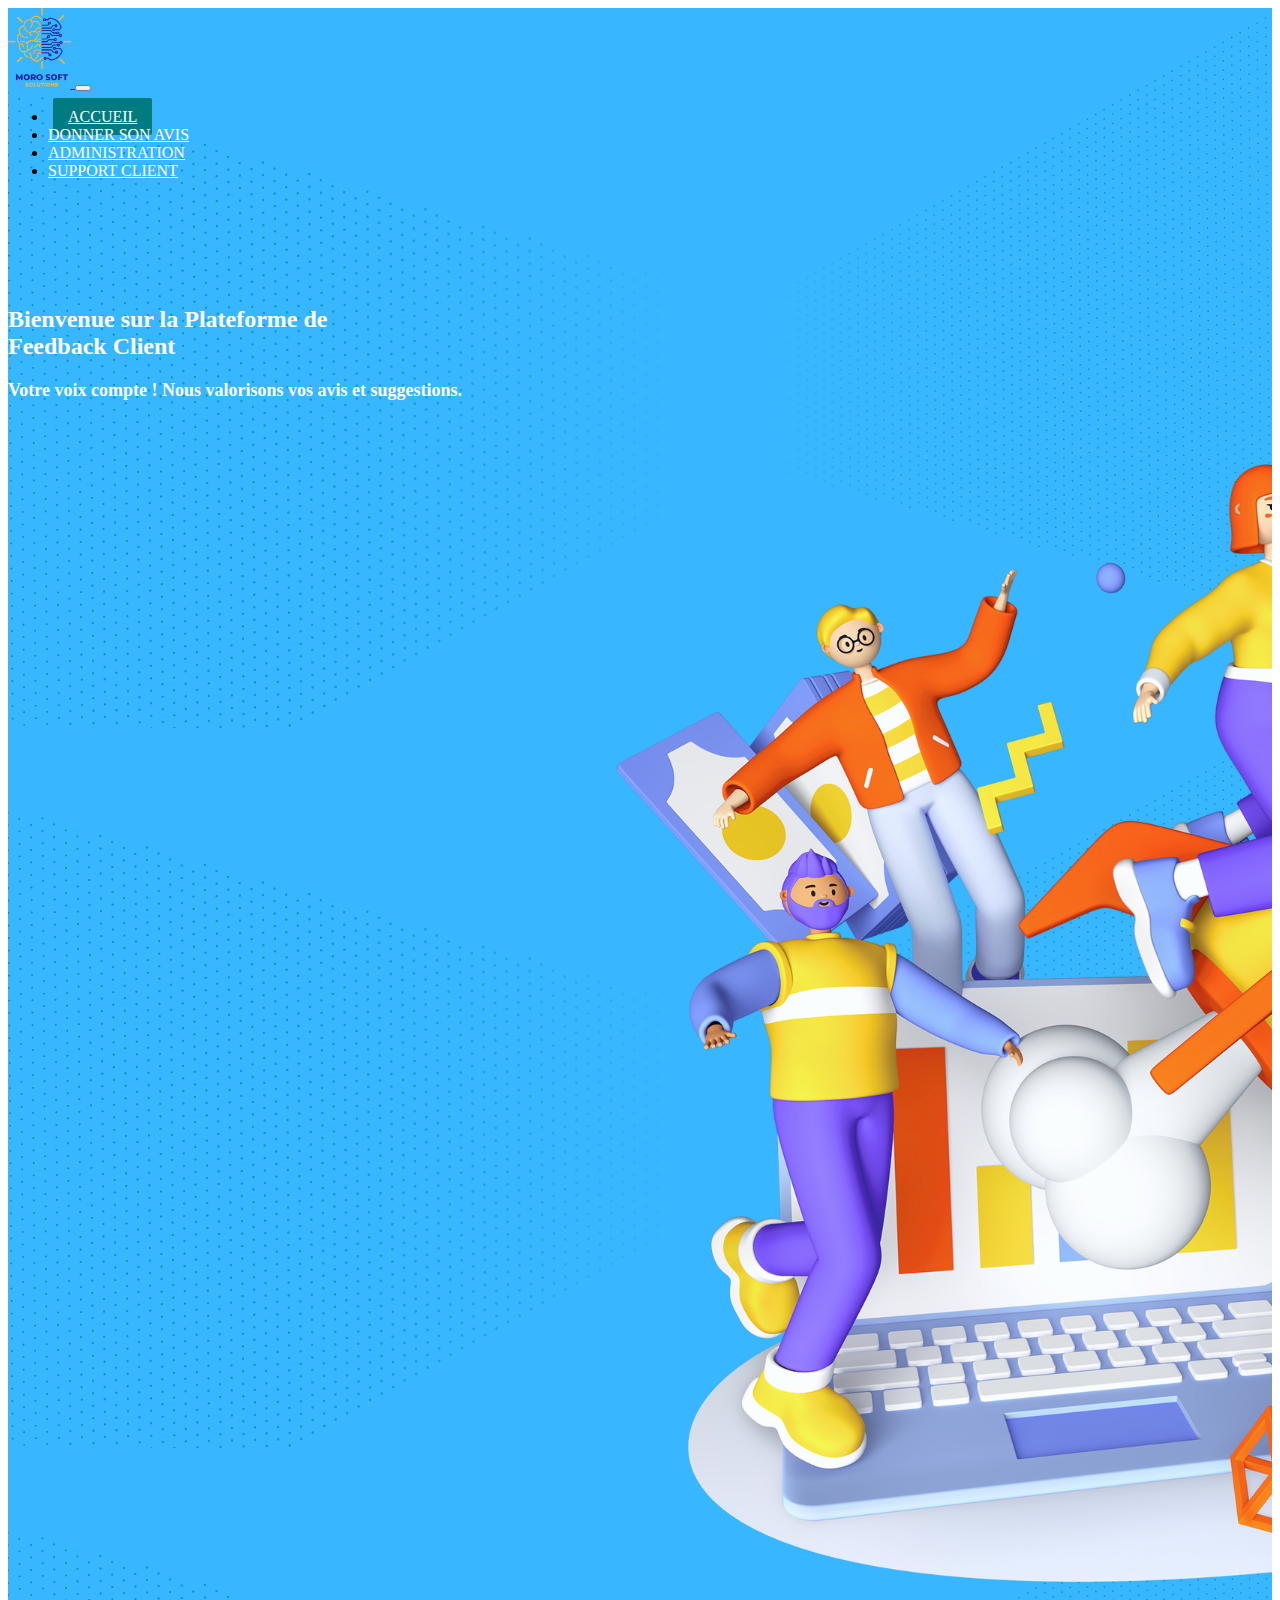
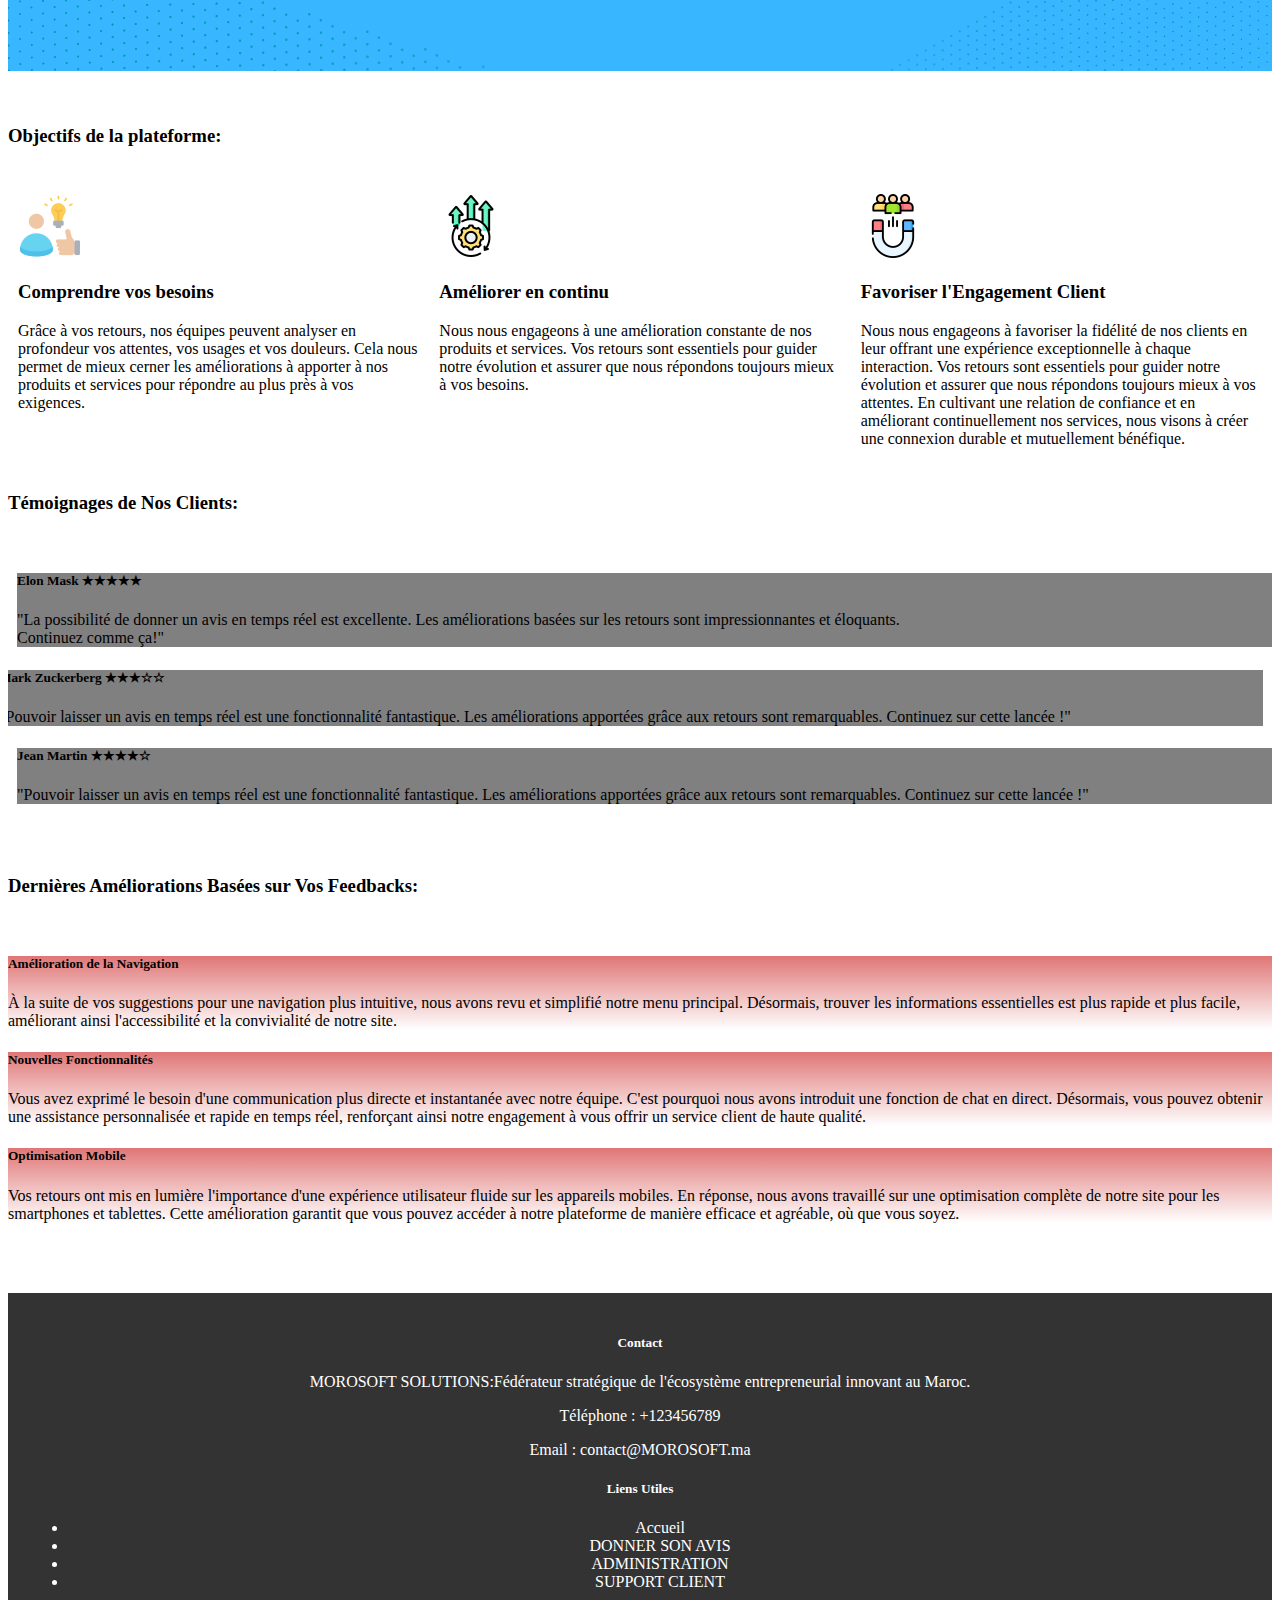
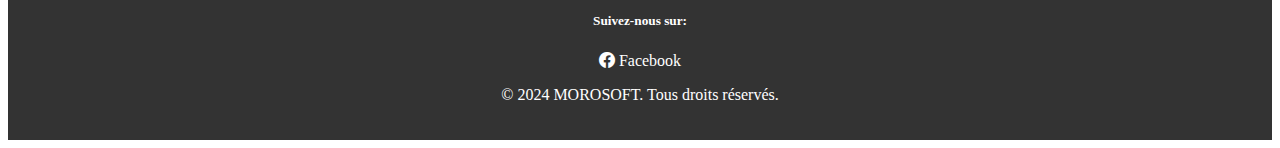
==== acceuil/index.html @ a05aec46 "Commit Site Feedback" ====
<!DOCTYPE html>
<html lang="en">

<head>
    <meta charset="UTF-8">
    <meta http-equiv="X-UA-Compatible" content="IE=edge">
    <meta name="viewport" content="width=device-width, initial-scale=1.0">

    <link href="https://cdn.jsdelivr.net/npm/bootstrap@5.2.1/dist/css/bootstrap.min.css" rel="stylesheet"
        integrity="sha384-iYQeCzEYFbKjA/T2uDLTpkwGzCiq6soy8tYaI1GyVh/UjpbCx/TYkiZhlZB6+fzT" crossorigin="anonymous">
        <link href="https://cdn.jsdelivr.net/npm/bootstrap-icons@1.8.1/font/bootstrap-icons.css" rel="stylesheet">
        <script src="https://ajax.googleapis.com/ajax/libs/jquery/3.6.0/jquery.min.js"></script> 
        <script src="https://code.jquery.com/jquery-3.6.0.min.js"></script>
        <script src="https://cdn.jsdelivr.net/npm/@popperjs/core@2.11.6/dist/umd/popper.min.js"></script>
        <script src="https://cdn.jsdelivr.net/npm/bootstrap@5.2.1/dist/js/bootstrap.min.js"></script>
        <head>
            <link href="https://cdn.jsdelivr.net/npm/bootstrap-icons/font/bootstrap-icons.css" rel="stylesheet">
          </head>
          
    <link rel="stylesheet" href="css/acceuil.css">
    <title>Document</title>




    <script>
        // Attendre que le document soit prêt
        $(document).ready(function () {
            // Fonction pour déplacer l'image
            function moveImage() {
                // Animation pour déplacer l'image à droite
                $('.myImage').animate({ top: '+=7%' }, 1000, function () {
                    // Animation terminée, réinitialiser la position
                    $('.myImage').css('top', '3%');
                });
            }

            // Appeler la fonction moveImage après un délai de 1 seconde

            setInterval(moveImage, 2000); // Répéter toutes les 2 secondes (2000 ms)
        });
    </script>
</head>
<style>
     .myImage {
            position: relative;
           top: 3%;
        }


        .social-icons i {
            color: #fff;
        }

        .social-icons a:hover i {
            color: #007bff;
        }
    
</style>
<body>

   <div style="background-image:url(photos/Simple\ Modern\ Blue\ Zoom\ Virtual\ Background\ \(6\).png);" 
        class="baground">
        <header>
            <nav class="navbar navbar-expand-lg navbar-light static-top">
                <div class="container">
                    <!-- Logo à gauche -->
                    <a href="#">
                        <img src="photos/MSS LOGO V2.png" alt="..." height="80">
                    </a>
                    <!-- Bouton de basculement pour le menu responsive -->
                    <button class="navbar-toggler" type="button" data-bs-toggle="collapse"
                        data-bs-target="#navbarSupportedContent" aria-controls="navbarSupportedContent"
                        aria-expanded="false" aria-label="Toggle navigation">
                        <span class="navbar-toggler-icon"></span>
                    </button>
                    <!-- Menu à droite -->
                    <div class="collapse navbar-collapse justify-content-end" id="navbarSupportedContent">
                        <ul class="navbar-nav">
                            <li class="nav-item hover">
                                <a class="nav-link active accueil-link" href="#acceuil.html" aria-current="page"
                                    style="color: white;">ACCUEIL</a>
                            </li>
                            <li class="nav-item">
                                <a class="nav-link active" href="../feedback" style="color: white;">DONNER SON AVIS</a>
                            </li>
                            <li class="nav-item">
                                <a class="nav-link active" href="../feedback/admin"
                                    style="color: white;">ADMINISTRATION</a>
                            </li>
                            <li class="nav-item">
                                <a class="nav-link active" href="../CHATBOT/chat.php" style="color: white;">SUPPORT
                                    CLIENT</a>
                            </li>
                        </ul>
                    </div>
                </div>
            </nav>
        </header>

        <br><br><br>

        <!-- Bienvenue -->
        <!-- <div class="parent">
            <div class="row">
                <div class="col-md-6 partie1">
                    <div class="d-flex flex-column bd-highlight mb-3">
                        <img src="Logo-TP-Blanc.png" class="img-fluid" style="width: 40%;" alt="Logo">
                        <h1 class="custom-title" style="color: white;">Bienvenue sur la Plateforme de <br><span
                                class="title">Feedback Client</span></h1>
                        <h2 class="subtitle" style="color: white; font-size: 18px;">Votre voix compte ! Nous valorisons vos avis et suggestions.</h2>
                    </div>
                </div>
                <div class="col-md-6 d-flex flex-column-reverse bd-highlight partie2">
                    <img src="Design-sans-titre-9.png" class="img-fluid" alt="" style="max-height: 400px;">
                </div>
            </div>
        </div>
        <br> <br><br>
        </div><br><br> -->

        <div class="container">
            <div class="row">
                <div class="col-md-5 mb-4 text-center partie1">
                    <!-- <img src="photos/MSS LOGO V2.png" class="img-fluid" style="width: 20%;" alt="Logo"><br><br> -->
                    <br><br><h2 class="custom-title" style="color: white;">Bienvenue sur la Plateforme de <br><span
                            class="title text-center display-1 ">Feedback Client</span></h2>
                    <h2 class="subtitle" style="color: white; font-size: 18px;">Votre voix compte ! Nous valorisons vos
                        avis et suggestions.</h2>

                </div>
                <div class="col-md-5 mb-4 ">
                    <img src="photos/Design-sans-titre-9.png" class="img-fluid myImage  " alt="#" style="margin-left: 10%;" >
                </div>
            </div>
        </div>
        <br><br>
    </div><br><br>











    <!-- Objectifs de la plateforme: -->
    <section>
        <h3 class="display-6 fw-bolder text-primary3 text-center" style="font-family:Roboto ;">Objectifs de la
            plateforme:</h3>
        <br>
        <div class="parent1">
            <div class="item1 text-center">
                <img src="photos/comprendre.png" alt=""><br>
                <h3 style="font-family: roboto;">Comprendre vos besoins</h3>
                <p class="custom-paragraph">Grâce à vos retours, nos équipes peuvent analyser en profondeur vos
                    attentes, vos usages et vos douleurs. Cela nous permet de mieux cerner les améliorations à apporter
                    à nos produits et services pour répondre au plus près à vos exigences.</p>
            </div>
            <div class="item2 text-center">
                <img src="photos/amelioration-continue.png" alt=""><br>
                <h3 style="font-family: roboto;">Améliorer en continu</h3>
                <p class="custom-paragraph">Nous nous engageons à une amélioration constante de nos produits et
                    services. Vos retours sont essentiels pour guider notre évolution et assurer que nous répondons
                    toujours mieux à vos besoins.</p>
            </div>
            <div class="item3 text-center">
                <img src="photos/lengagement-des-clients.png" alt=""><br>
                <h3 style="font-family: roboto;">Favoriser l'Engagement Client
                </h3>
                <p class="custom-paragraph">Nous nous engageons à favoriser la fidélité de nos clients en leur offrant
                    une expérience exceptionnelle à chaque interaction. Vos retours sont essentiels pour guider notre
                    évolution et assurer que nous répondons toujours mieux à vos attentes. En cultivant une relation de
                    confiance et en améliorant continuellement nos services, nous visons à créer une connexion durable
                    et mutuellement bénéfique.</p>
            </div>
        </div>
    </section>



     <!--Témoignages de Nos Clients:
 < -->
 <script>$(document).ready(function() {
    function animateCards() {
        $('.testimonial-card').each(function(index) {
            var $this = $(this);
            var distance = index % 2 === 0 ? '+=10px' : '-=10px';

            $this.animate({ left: distance }, 1000)
                 .animate({ left: '4px' }, 1000);
        });
    }

    // Appeler l'animation au chargement et de manière répétée
    animateCards();
    setInterval(animateCards, 1000); // Toutes les 4 secondes
});
</script>
 <section class="testimonials">
    <h3 class="display-6 fw-bolder text-primary3 text-center" style="font-family:Roboto;">Témoignages de Nos
        Clients:</h3>
    <br>
    <div class="container text-center">
        <div class="row">
            <!-- Témoignage 1 -->
            <div class="col-md-4 mb-4">
                <div class="testimonial-card shadow-sm p-4 rounded" style="background-color: gray;">
                    <div class="d-flex align-items-center">
                        <div>
                            <h5 class="client-name">Elon Mask ★★★★★</h5>
                            <p class="feedback">"La possibilité de donner un avis en temps réel est excellente. Les
                                améliorations basées sur les retours sont impressionnantes et éloquants.</br> Continuez comme ça!"</p>
                        </div>
                    </div>
                </div>
            </div>
            <!-- Témoignage 2 -->
            <div class="col-md-4  mb-4">
                <div class="testimonial-card shadow-sm p-4 rounded" style="background-color: gray;">
                    <div class="d-flex align-items-center">
                        <div>
                            <h5 class="client-name">Mark Zuckerberg ★★★&#9734;&#9734;</h5>
                            <p class="feedback">"Pouvoir laisser un avis en temps réel est une fonctionnalité fantastique. Les améliorations apportées grâce aux retours sont remarquables. Continuez sur cette lancée !"</p>
                        </div>
                    </div>
                </div>
            </div>
            <div class="col-md-4  mb-4">
                <div class="testimonial-card shadow-sm p-4 rounded" style="background-color: gray;">
                    <div class="d-flex align-items-center">
                        <div>
                            <h5 class="client-name">Jean Martin ★★★★&#9734;</h5>
                            <p class="feedback">"Pouvoir laisser un avis en temps réel est une fonctionnalité fantastique. Les améliorations apportées grâce aux retours sont remarquables. Continuez sur cette lancée !"</p>
                        </div>
                    </div>
                </div>
            </div>
        </div>
    </div>
</section>
<br><br>


<!--Dernières Améliorations Basées sur Vos Feedbacks:
 < -->
 <section>
    <h3 class="display-6 fw-bolder text-primary3 text-center" style="font-family: Roboto;">Dernières Améliorations Basées sur Vos Feedbacks:</h3>
    <br>
    <div class="container text-center">
        <div class="row justify-content-center">
            <!-- Utilisation d'une ligne avec justification du contenu au centre -->
            <div class="col-md-4 col-sm-6 mb-4">
                <div class="card h-100" style="background: linear-gradient(to bottom, #e07676, #ffffff);">
                    <div class="card-body">
                        <h5 class="card-title">Amélioration de la Navigation</h5>
                        <p class="card-text">À la suite de vos suggestions pour une navigation plus intuitive, nous avons revu et simplifié notre menu principal. Désormais, trouver les informations essentielles est plus rapide et plus facile, améliorant ainsi l'accessibilité et la convivialité de notre site.</p>
                    </div>
                </div>
            </div>
            <div class="col-md-4 col-sm-6 mb-4">
                <div class="card h-100" style="background: linear-gradient(to bottom, #e07676, #ffffff);">
                    <div class="card-body">
                        <h5 class="card-title">Nouvelles Fonctionnalités</h5>
                        <p class="card-text">Vous avez exprimé le besoin d'une communication plus directe et instantanée avec notre équipe. C'est pourquoi nous avons introduit une fonction de chat en direct. Désormais, vous pouvez obtenir une assistance personnalisée et rapide en temps réel, renforçant ainsi notre engagement à vous offrir un service client de haute qualité.</p>
                    </div>
                </div>
            </div>
            <div class="col-md-4 col-sm-6 mb-4">
                <div class="card h-100" style="background: linear-gradient(to bottom, #e07676, #ffffff);">
                    <div class="card-body">
                        <h5 class="card-title">Optimisation Mobile</h5>
                        <p class="card-text">Vos retours ont mis en lumière l'importance d'une expérience utilisateur fluide sur les appareils mobiles. En réponse, nous avons travaillé sur une optimisation complète de notre site pour les smartphones et tablettes. Cette amélioration garantit que vous pouvez accéder à notre plateforme de manière efficace et agréable, où que vous soyez.</p>
                    </div>
                </div>
            </div>
        </div>
    </div>
</section>
<br><br><br>

    




            <footer class="footer" style="  background-color: #333; color:  #fff;">
                <div class="container py-5">
                    <div class="row">
                        <div class="col-md-4" style="font-family: cursive;">
                            <h5 class="mb-4">Contact</h5>
                            <p class="mb-2">
                                MOROSOFT SOLUTIONS:Fédérateur stratégique de l'écosystème entrepreneurial innovant au Maroc.
                                </p>
                            <p class="mb-2">Téléphone : +123456789</p>
                            <p class="mb-2">Email : contact@MOROSOFT.ma</p>
                        </div>
                        <div class="col-md-4"style="font-family: cursive;">
                            <h5 class="mb-4">Liens Utiles</h5>
                            <ul class="list-unstyled mb-0">
                                <li><a href="index.html" class="text-white text-decoration-none">Accueil</a></li>
                                <li><a href="../feedback/" class="text-white text-decoration-none">DONNER SON AVIS</a></li>
                                <li><a href="../feedback/admin/" class="text-white text-decoration-none">ADMINISTRATION</a></li>
                                <li><a href="../CHATBOT/chat.php" class="text-white text-decoration-none">SUPPORT CLIENT</a></li>
                            </ul>
                        </div>
                        <div class="col-md-4" style="font-family: cursive;">
                            <h5 class="mb-4">Suivez-nous sur:  </h5>
                            <a href="https://web.facebook.com/morosoftpk/?locale=fr_FR&_rdc=1&_rdr" target="_blank">
                                <i class="bi bi-facebook"></i> Facebook
                              </a>
                        </div> 
                        
                    </div>
                </div>
                <div class="text-center py-4" style="background-color: #333;color: #fff;">
                    <p class="mb-0">&copy; 2024 MOROSOFT. Tous droits réservés.</p>
                </div>
              </footer>
              


   
</body>

</html>
---- acceuil/css/acceuil.css ----
/* styles.css */

/* Pour garantir que l'image de fond couvre tout l'écran */


.title {
  font-weight: bold;
 
}

.parent {
  display: flex;
  flex-direction: row;
  justify-content: space-around;
  font-size: 50px;
}

.parent1, .parent2 {
  display: flex;
  flex-direction: row;
  justify-content: space-between;
  flex-wrap: wrap;
}

.item1, .item2, .item3 {
  flex: 1;
  min-width: 300px;
  margin: 10px;
}

.para {
  font-size: 12px;
}

.amelior {
  background-color: #007bff;
  color: white;
}

.partie1 {
  width: 50%;
}

header nav ul li a:hover{
  border: none;
  background-color: rgb(0, 124, 128);
 color: white;
 border-radius: 2%;
 margin: 5px;
 padding: 10px 15px;
 font-family:  Roboto;


   }
   .accueil-link {
    border: none;
    background-color: rgb(0, 124, 128);
    color: white;
    border-radius: 2px;
    margin: 5px;
    padding: 10px 15px;
    font-family: Roboto;
}
.container {
  overflow: hidden; /* Empêche le débordement lors de l'animation */
  position: relative;
}
.testimonial-card {
  position: relative;
}
footer {
 /* Couleur de fond sombre */
  color: #fff;            /* Couleur du texte claire */
  text-align: center;
  padding: 20px;
}

footer a {
  color: #fff;            /* Couleur des liens */
  text-decoration: none;
}

footer a:hover {
  text-decoration: underline; /* Souligner les liens au survol */
}
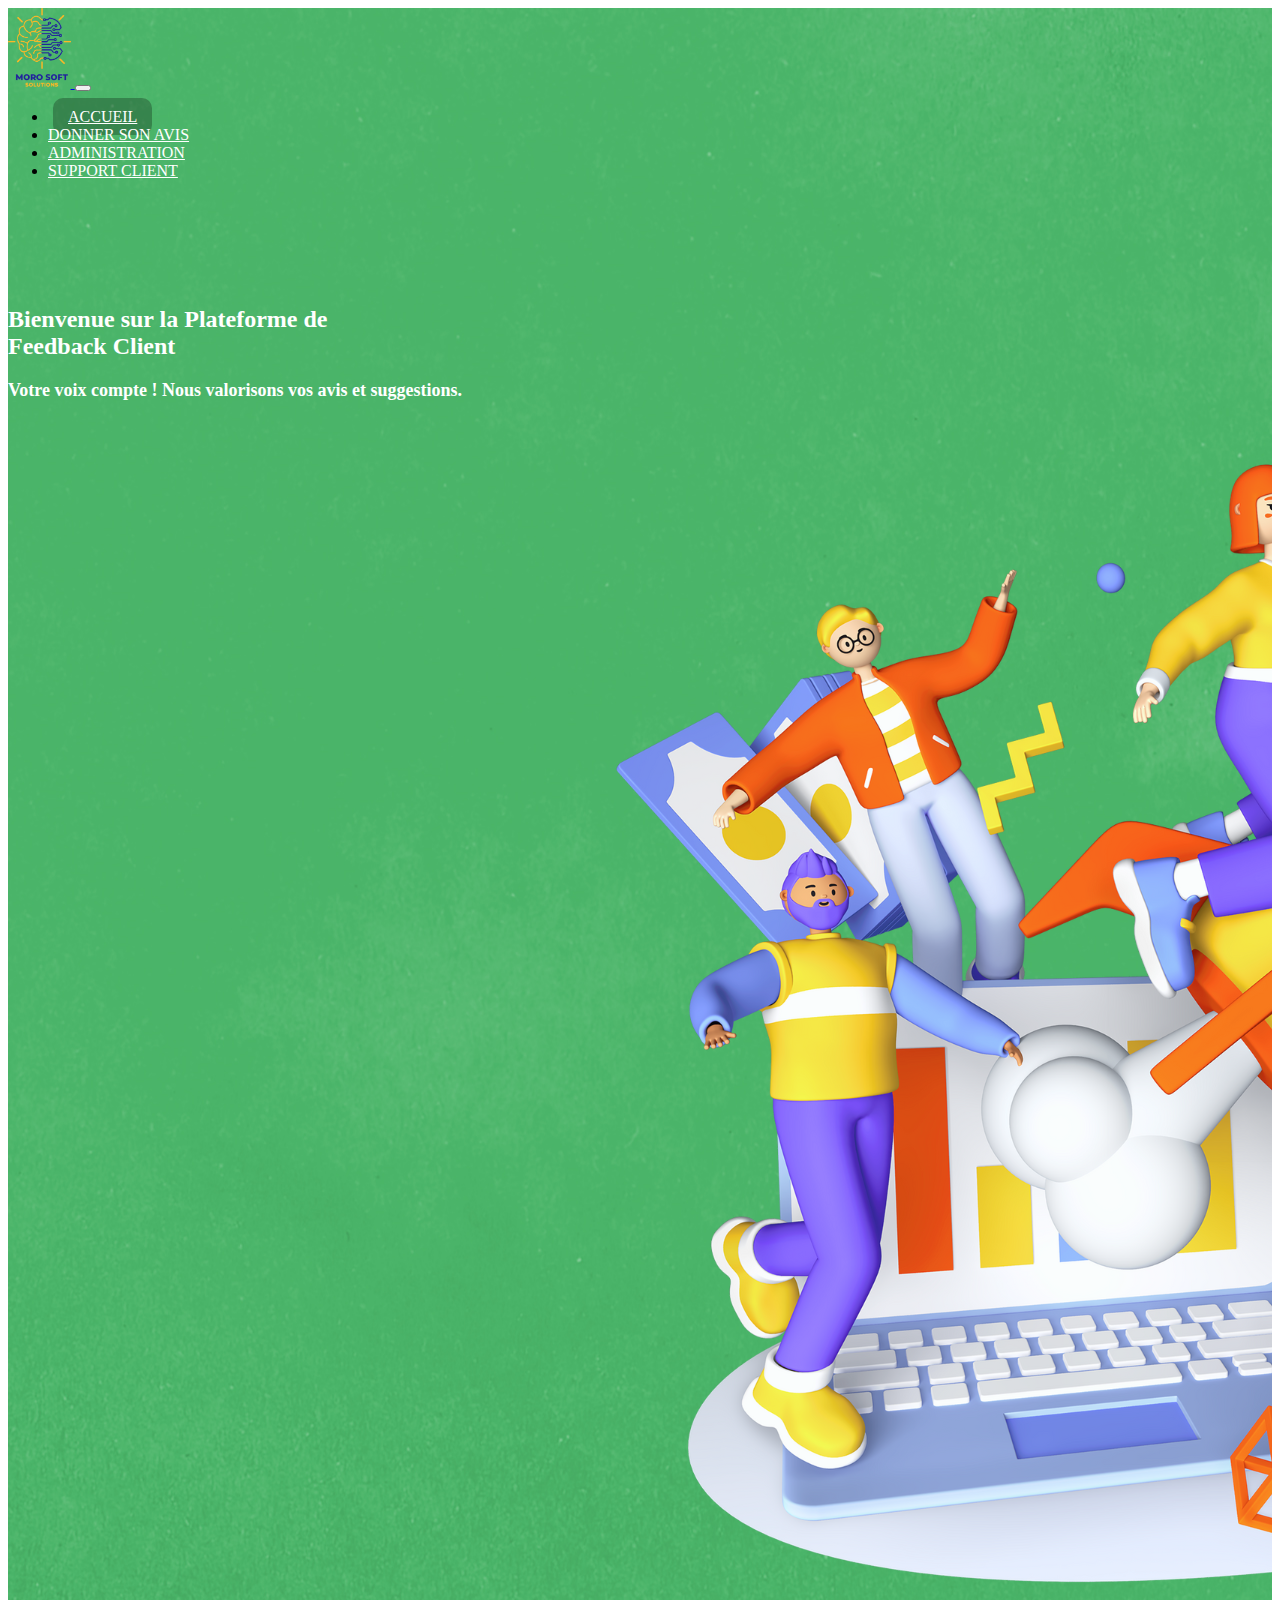
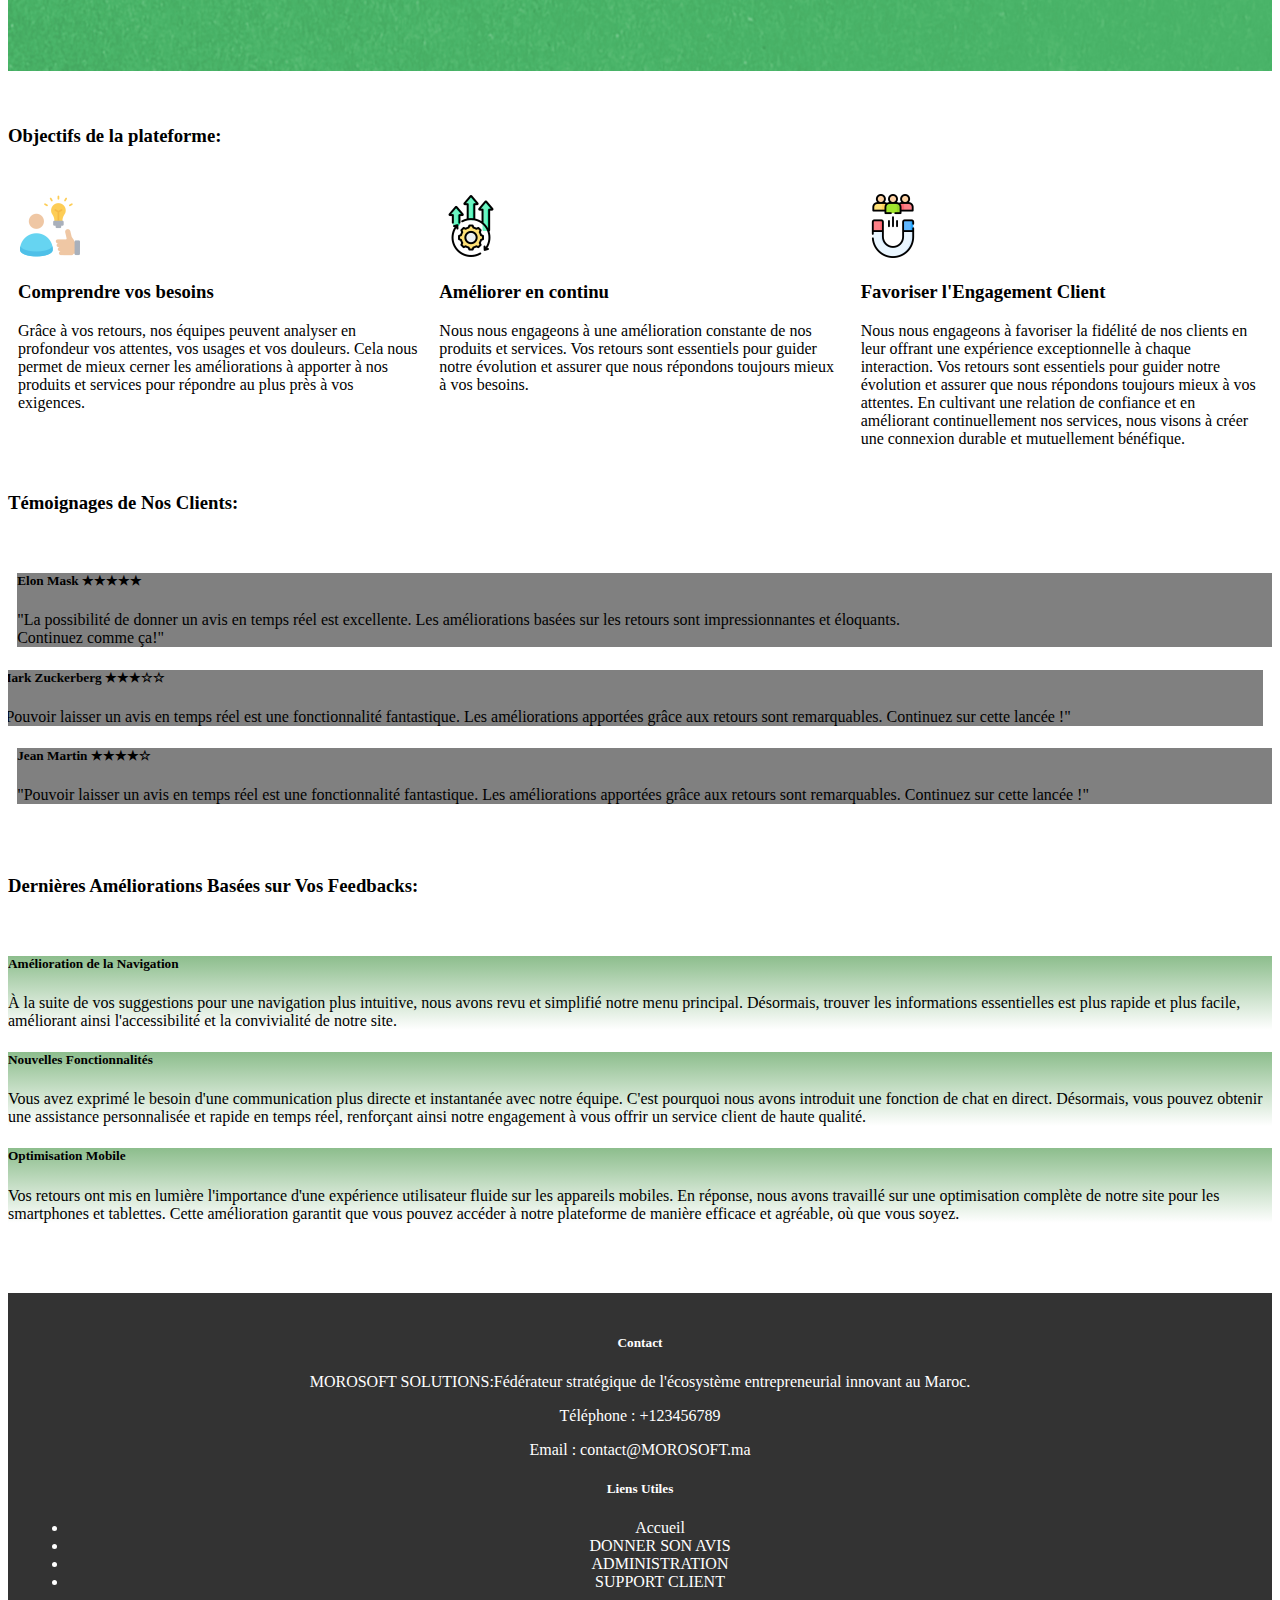
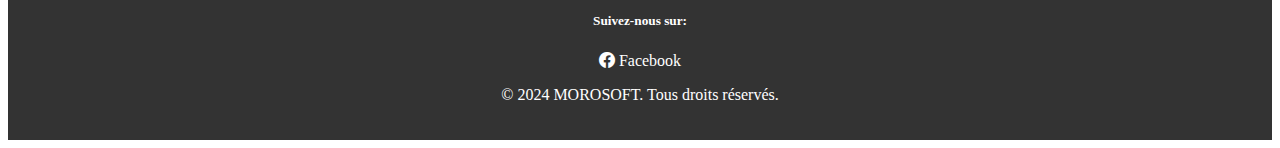
==== commit 18d7a9c2: "changement admin" ====
--- a/acceuil/index.html
+++ b/acceuil/index.html
@@ -59,8 +59,9 @@
 </style>
 <body>
 
-   <div style="background-image:url(photos/Simple\ Modern\ Blue\ Zoom\ Virtual\ Background\ \(6\).png);" 
-        class="baground">
+   <div style="background-image:url(photos/green.jpg);"  class="baground">
+
+       
         <header>
             <nav class="navbar navbar-expand-lg navbar-light static-top">
                 <div class="container">
@@ -254,7 +255,7 @@
         <div class="row justify-content-center">
             <!-- Utilisation d'une ligne avec justification du contenu au centre -->
             <div class="col-md-4 col-sm-6 mb-4">
-                <div class="card h-100" style="background: linear-gradient(to bottom, #e07676, #ffffff);">
+                <div class="card h-100" style="background: linear-gradient(to bottom,  #05700575, #ffffff);">
                     <div class="card-body">
                         <h5 class="card-title">Amélioration de la Navigation</h5>
                         <p class="card-text">À la suite de vos suggestions pour une navigation plus intuitive, nous avons revu et simplifié notre menu principal. Désormais, trouver les informations essentielles est plus rapide et plus facile, améliorant ainsi l'accessibilité et la convivialité de notre site.</p>
@@ -262,15 +263,15 @@
                 </div>
             </div>
             <div class="col-md-4 col-sm-6 mb-4">
-                <div class="card h-100" style="background: linear-gradient(to bottom, #e07676, #ffffff);">
+                <div class="card h-100" style="background: linear-gradient(to bottom, #05700575, #ffffff);">
                     <div class="card-body">
                         <h5 class="card-title">Nouvelles Fonctionnalités</h5>
                         <p class="card-text">Vous avez exprimé le besoin d'une communication plus directe et instantanée avec notre équipe. C'est pourquoi nous avons introduit une fonction de chat en direct. Désormais, vous pouvez obtenir une assistance personnalisée et rapide en temps réel, renforçant ainsi notre engagement à vous offrir un service client de haute qualité.</p>
                     </div>
                 </div>
             </div>
-            <div class="col-md-4 col-sm-6 mb-4">
-                <div class="card h-100" style="background: linear-gradient(to bottom, #e07676, #ffffff);">
+            <div class="col-md-4 col-sm-6 mb-4">              <!--#e07676-->
+                <div class="card h-100" style="background: linear-gradient(to bottom, #05700575, #ffffff);">
                     <div class="card-body">
                         <h5 class="card-title">Optimisation Mobile</h5>
                         <p class="card-text">Vos retours ont mis en lumière l'importance d'une expérience utilisateur fluide sur les appareils mobiles. En réponse, nous avons travaillé sur une optimisation complète de notre site pour les smartphones et tablettes. Cette amélioration garantit que vous pouvez accéder à notre plateforme de manière efficace et agréable, où que vous soyez.</p>
--- a/acceuil/css/acceuil.css
+++ b/acceuil/css/acceuil.css
@@ -43,23 +43,23 @@
 
 header nav ul li a:hover{
   border: none;
-  background-color: rgb(0, 124, 128);
+  background-color: rgba(0, 0, 0, 0.267);
  color: white;
- border-radius: 2%;
+ border-radius: 10%;
  margin: 5px;
  padding: 10px 15px;
- font-family:  Roboto;
+
 
 
    }
    .accueil-link {
     border: none;
-    background-color: rgb(0, 124, 128);
+    background-color: rgba(0, 0, 0, 0.267);
     color: white;
-    border-radius: 2px;
+    border-radius: 10px;
     margin: 5px;
     padding: 10px 15px;
-    font-family: Roboto;
+  
 }
 .container {
   overflow: hidden; /* Empêche le débordement lors de l'animation */
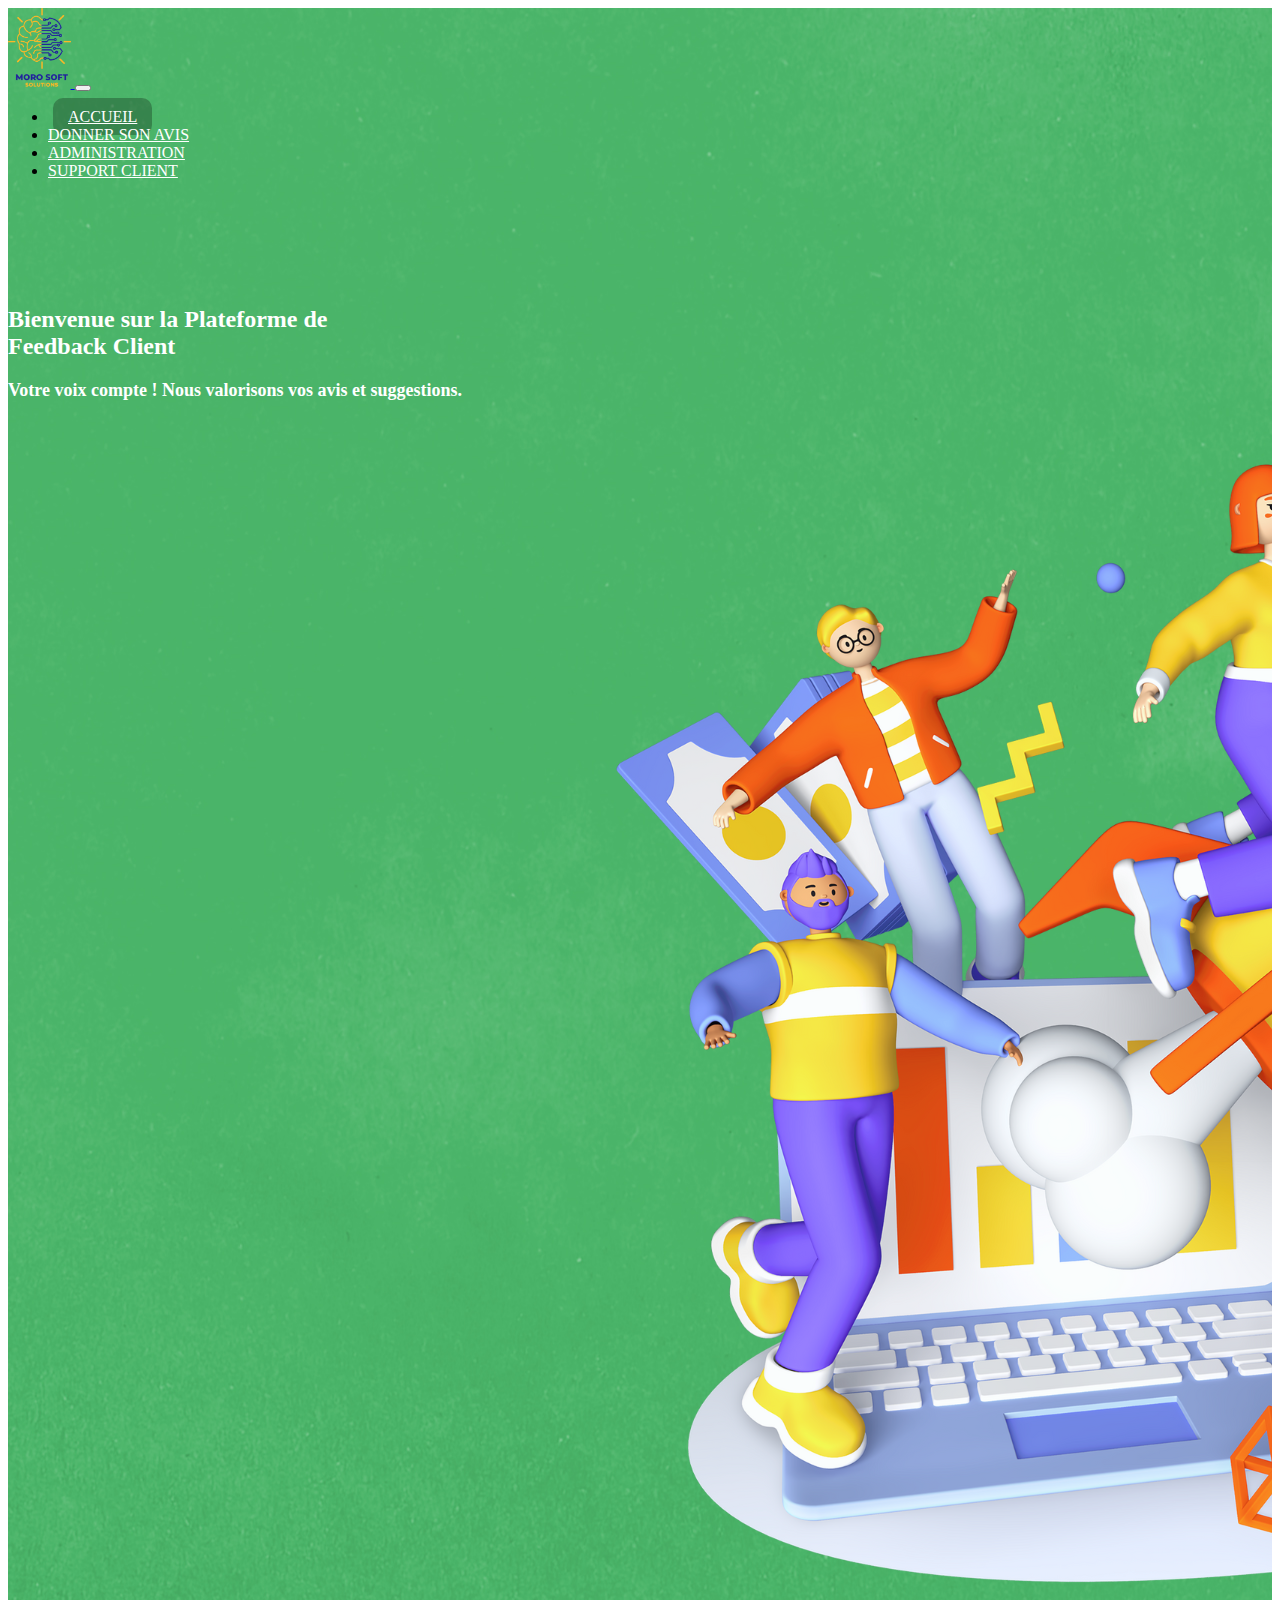
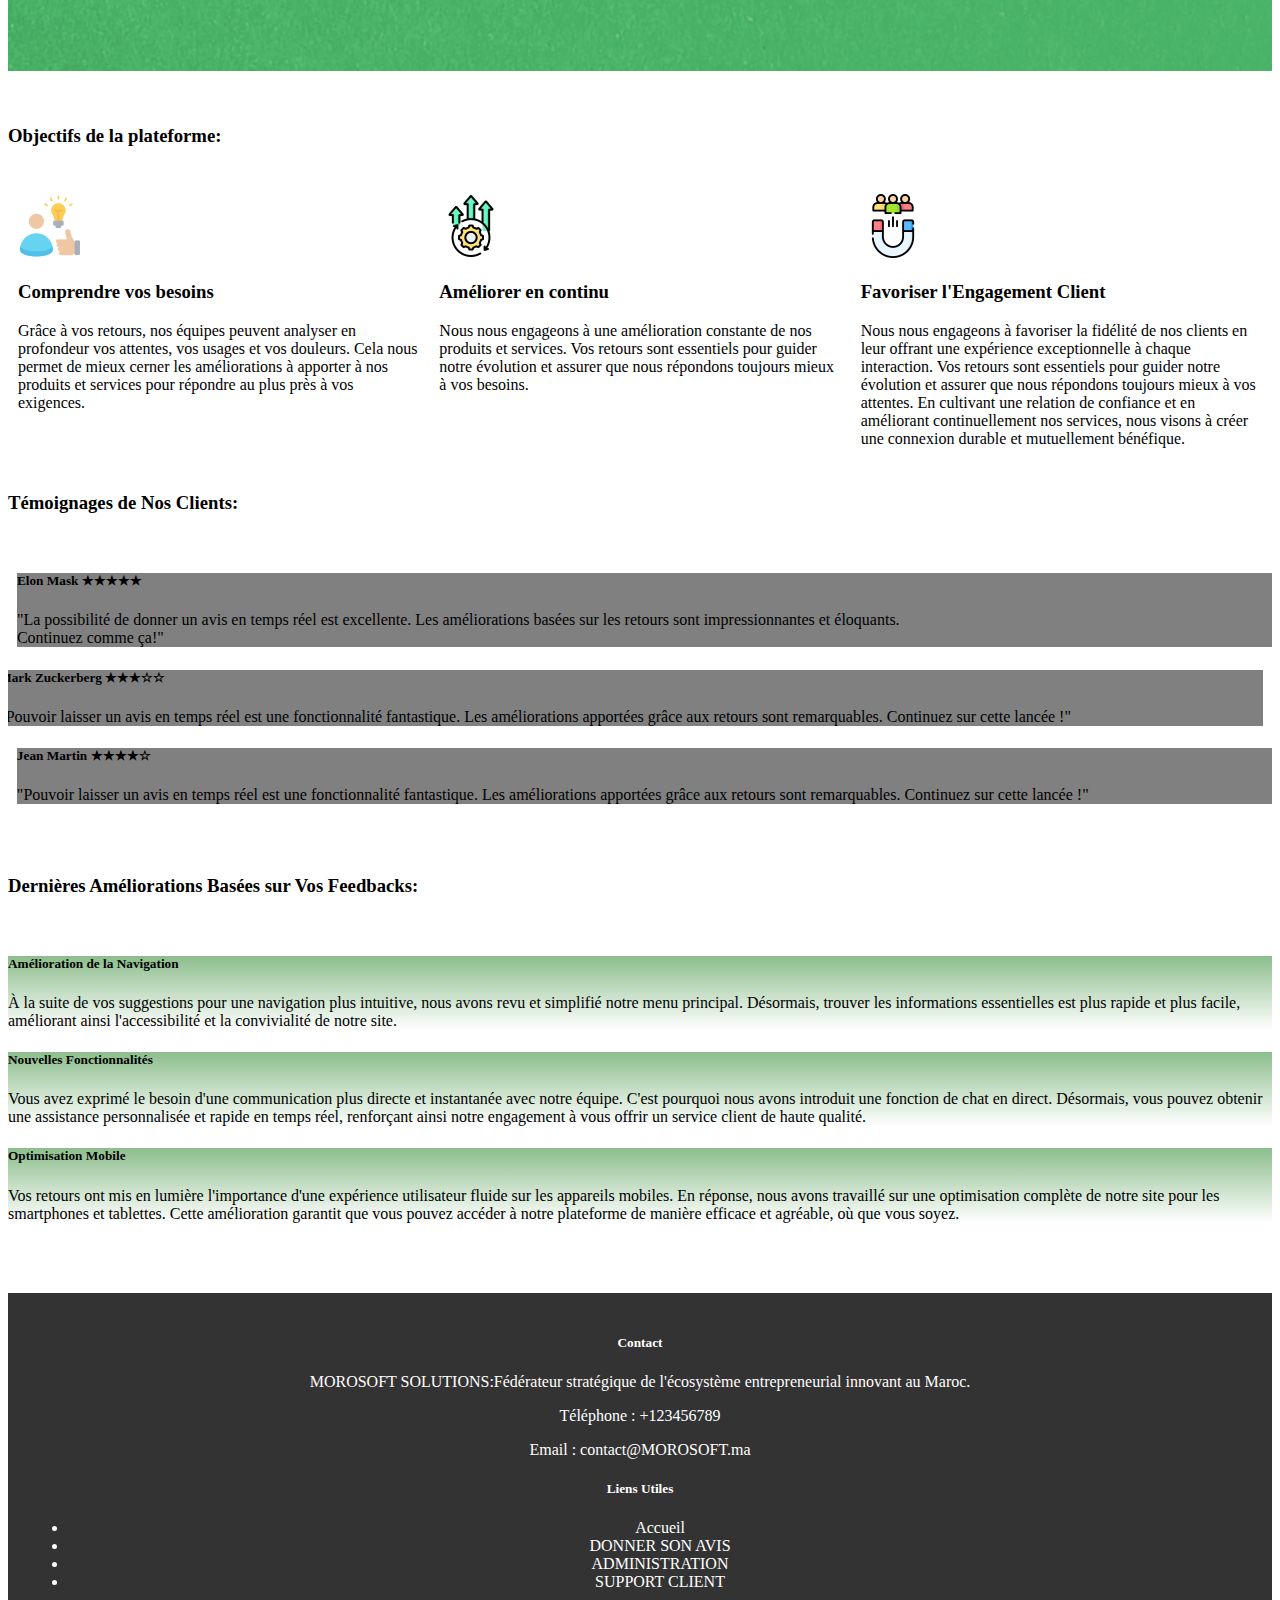
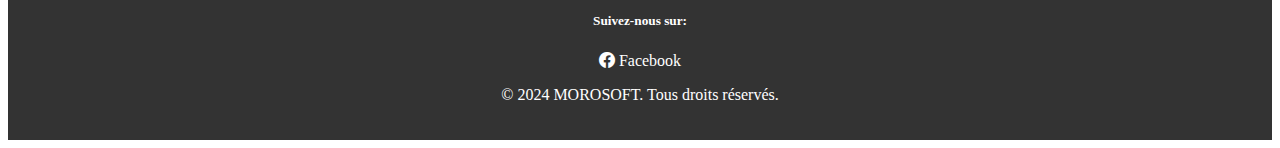
==== commit 6f3f32e7: "Modification chemin site" ====
--- a/acceuil/index.html
+++ b/acceuil/index.html
@@ -90,7 +90,7 @@
                                     style="color: white;">ADMINISTRATION</a>
                             </li>
                             <li class="nav-item">
-                                <a class="nav-link active" href="../CHATBOT/chat.php" style="color: white;">SUPPORT
+                                <a class="nav-link active" href="../CHATBOT/index.html" style="color: white;">SUPPORT
                                     CLIENT</a>
                             </li>
                         </ul>
@@ -305,7 +305,7 @@
                                 <li><a href="index.html" class="text-white text-decoration-none">Accueil</a></li>
                                 <li><a href="../feedback/" class="text-white text-decoration-none">DONNER SON AVIS</a></li>
                                 <li><a href="../feedback/admin/" class="text-white text-decoration-none">ADMINISTRATION</a></li>
-                                <li><a href="../CHATBOT/chat.php" class="text-white text-decoration-none">SUPPORT CLIENT</a></li>
+                                <li><a href="../CHATBOT/index.html" class="text-white text-decoration-none">SUPPORT CLIENT</a></li>
                             </ul>
                         </div>
                         <div class="col-md-4" style="font-family: cursive;">
